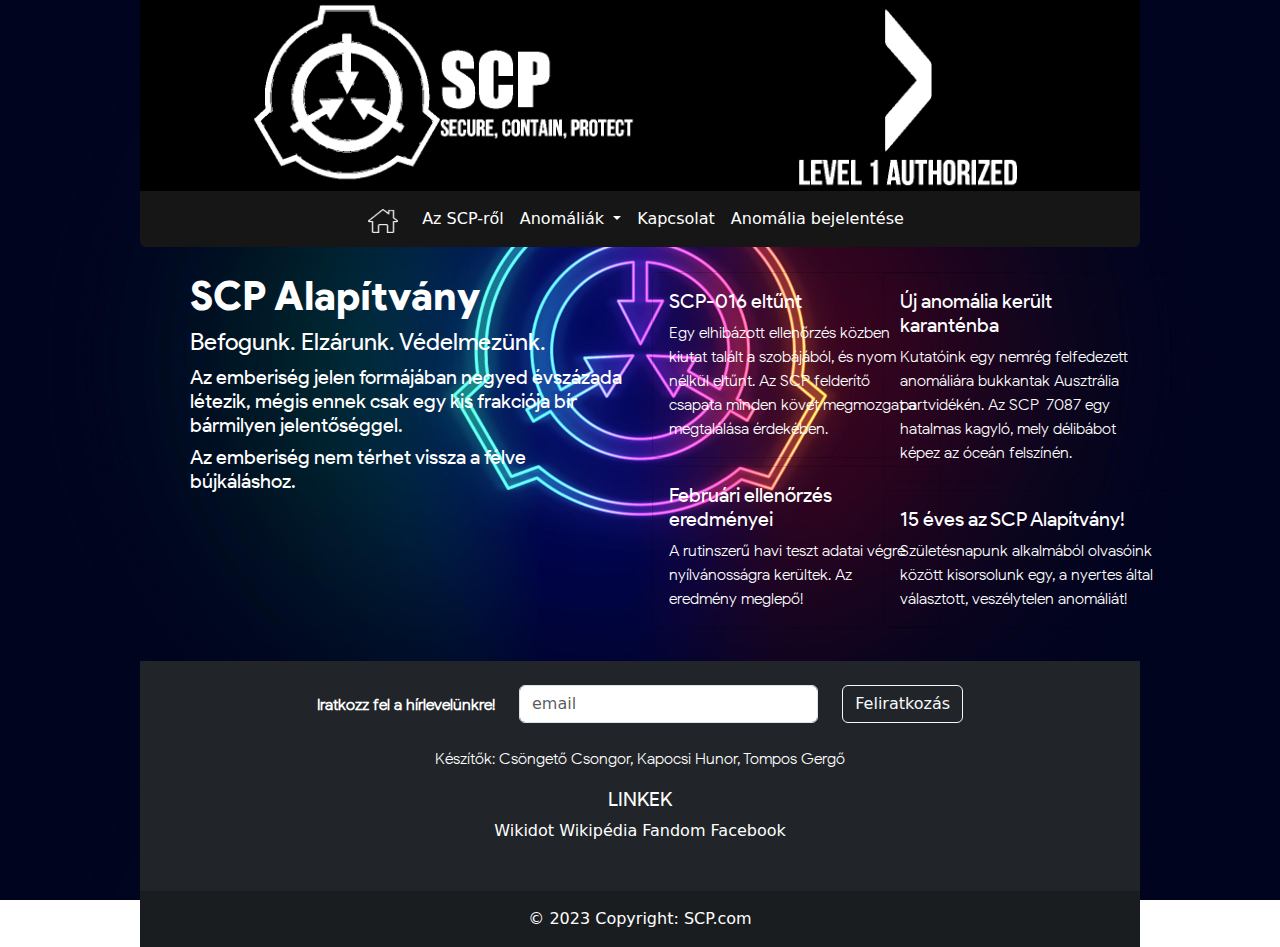
==== index.html @ 3b5b2cf4 "#4" ====
<!DOCTYPE html>
<html lang="hu">
<head>
    <meta charset="UTF-8">
    <meta http-equiv="X-UA-Compatible" content="IE=edge">
    <meta name="viewport" content="width=device-width, initial-scale=1.0">
    <link rel="stylesheet" href="/bootstrap css/bootstrap.min.css">
    <link rel="stylesheet" href="/CSS/hunor.css">
    <link rel="stylesheet" href="/CSS/csongor.css">
    <title>Kezdőlap</title>
</head>
<body>
    <div class="container">
        <img src="../images/main_header.png" alt="HEADER" class="center-image" id="main_header">
        <div class="center">
            <nav class="navbar navbar-expand-lg rounded-bottom" >
                <div class="container-fluid center">
                  <button class="navbar-toggler" type="button" data-bs-toggle="collapse" data-bs-target="#navbarSupportedContent" aria-controls="navbarSupportedContent" aria-expanded="false" aria-label="Toggle navigation">
                    <span class="navbar-toggler-icon"></span>
                  </button>
                  <div class="collapse navbar-collapse" id="navbarSupportedContent">
                    <ul class="navbar-nav me-auto mb-2 mb-lg-0">
                      <a class="navbar-brand" href="#">
                        <img src="../images/homepageicon.png" alt="Bootstrap" width="30" height="24">
                      </a>
                      <li class="nav-item">
                        <a class="nav-link" href="/pages/about_scp.html">Az SCP-ről</a>
                      </li>
                  
                      <li class="nav-item dropdown">
                        <a class="nav-link dropdown-toggle" href="#" role="button" data-bs-toggle="dropdown" aria-expanded="false">
                          Anomáliák
                        </a>
                        <ul class="dropdown-menu">
                            <li><a class="dropdown-item" href="#">Összes</a></li>
                            <li><hr class="dropdown-divider"></li>
                            <li><a class="dropdown-item" href="#">SCP-049 - Plague Doctor</a></li>
                            <li><a class="dropdown-item" href="#">SCP-002 - The "Living" Room</a></li>
                            <li><a class="dropdown-item" href="#">SCP-303 - The Doorman</a></li>
                            <li><a class="dropdown-item" href="#">SCP-173 - The Sculpture</a></li>
                            <li><a class="dropdown-item" href="#">SCP-096 - The "Shy Guy"</a></li>
                            <li><a class="dropdown-item" href="#">SCP-201 - The Empty World</a></li>
                        </ul>
                        <li class="nav-item">
                            <a class="nav-link" href="/pages/contact.html">Kapcsolat</a>
                        </li>
                        <li class="nav-item">
                            <a class="nav-link" href="/pages/report_anomaly.html">Anomália bejelentése</a>
                          </li>
                    </div>
                </div>
            </nav>
        </div>
        <div id="content" class="rounded-top rounded-bottom bg-transparent">
            <div class="row">
                <div class="col-md-6 text-white">
                    <h1>SCP Alapítvány</h1>
                    <h4>Befogunk. Elzárunk. Védelmezünk.</h4>
                    <h5>Az emberiség jelen formájában negyed évszázada létezik, mégis ennek csak egy kis frakciója bír bármilyen jelentőséggel.</h5>
                    <h5>Az emberiség nem térhet vissza a félve bújkáláshoz.</h5>
                </div>
                <div class="col-md-3">
                    <div class="card bg-transparent text-white mb-2" style="width: 18rem;">
                        <div class="card-body">
                          <h5 class="card-title">SCP-016 eltűnt</h5>
                          <p class="card-text">Egy elhibázott ellenőrzés közben kiutat talált a szobájából, és nyom nélkül eltűnt. Az SCP felderítő csapata minden követ megmozgat a megtalálása érdekében.</p>
                        </div>
                    </div>
                    <div class="card bg-transparent text-white mb-2" style="width: 18rem;">
                        <div class="card-body">
                          <h5 class="card-title">Februári ellenőrzés eredményei</h5>
                          <p class="card-text">A rutinszerű havi teszt adatai végre nyílvánosságra kerültek. Az eredmény meglepő!</p>
                        </div>
                    </div>
                </div>
                <div class="col-md-3">
                    <div class="card bg-transparent text-white mb-2" style="width: 18rem;">
                        <div class="card-body">
                            <h5 class="card-title">Új anomália került karanténba</h5>
                            <p class="card-text">Kutatóink egy nemrég felfedezett anomáliára bukkantak Ausztrália partvidékén. Az SCP-7087 egy hatalmas kagyló, mely délibábot képez az óceán felszínén.</p>
                        </div>
                    </div>
                    <div class="card bg-transparent text-white mb-2" style="width: 18rem;">
                        <div class="card-body">
                          <h5 class="card-title">15 éves az SCP Alapítvány!</h5>
                          <p class="card-text">Születésnapunk alkalmából olvasóink között kisorsolunk egy, a nyertes által választott, veszélytelen anomáliát!</p>
                        </div>
                    </div>
                </div>
        </div>
    </div>
          <!-- Footer -->
          <footer class="bg-dark text-center text-white">
            <!-- Grid container -->
            <div class="container p-4">
             
              <!-- Section: Social media -->
      
              <!-- Section: Form -->
              <section class="">
                <form action="">
                  <!--Grid row-->
                  <div class="row d-flex justify-content-center">
                    <!--Grid column-->
                    <div class="col-auto">
                      <p class="pt-2">
                        <strong>Iratkozz fel a hírlevelünkre!</strong>
                      </p>
                    </div>
                    <!--Grid column-->
      
                    <!--Grid column-->
                    <div class="col-md-5 col-12">
                      <!-- Email input -->
                      <div class="form-outline form-white mb-4">
                        <input type="email" id="form5Example21" class="form-control" placeholder="email"/>
                      </div>
                    </div>
                    <!--Grid column-->
      
                    <!--Grid column-->
                    <div class="col-auto">
                      <!-- Submit button -->
                      <button type="submit" class="btn btn-outline-light mb-4">
                        Feliratkozás
                      </button>
                    </div>
                    <!--Grid column-->
                  </div>
                  <!--Grid row-->
                </form>
              </section>
              <!-- Section: Form -->
              <!-- Section: Text -->
              <section class="mb-4">
                <p>
                  Készítők: Csöngető Csongor, Kapocsi Hunor, Tompos Gergő
                </p>
                <!--Grid row-->
                <div class="row">
                  <!--Grid column-->
                  <div class="col-lg-3 col-md-6 mb-4 mb-md-0 center">
                    <h5 class="text-uppercase">Linkek</h5>
                        <a href="https://scp-wiki.wikidot.com/" class="text-white">Wikidot</a>
                        <a href="https://en.wikipedia.org/wiki/SCP_Foundation" class="text-white">Wikipédia</a>
                        <a href="https://villains.fandom.com/wiki/SCP_Foundation" class="text-white">Fandom</a>
                        <a href="https://www.facebook.com/scpalapitvany/?locale=hu_HU" class="text-white">Facebook</a>
                  </div>
                  <!--Grid column-->
                </div>
                <!--Grid row-->
              </section>
              <!-- Section: Links -->
            </div>
            <!-- Grid container -->
            <!-- Copyright -->
            <div class="text-center p-3" style="background-color: rgba(0, 0, 0, 0.2);">
              © 2023 Copyright:
              <a class="text-white" href="#">SCP.com</a>
            </div>
            <!-- Copyright -->
          </footer>
          <!-- Footer -->
    <script src="/bootstrap js/bootstrap.min.js"></script>
</body>
</html>
---- CSS/hunor.css ----
@font-face {
    font-family: 'Product Sans Regular';
    font-style: normal;
    font-weight: normal;
    src: local('Product Sans Regular'), url('/font/ProductSans-Regular.woff') format('woff');
}
    
@font-face {
    font-family: 'Product Sans Italic';
    font-style: normal;
    font-weight: normal;
    src: local('Product Sans Italic'), url('/font/ProductSans-Italic.woff') format('woff');
}
    
@font-face {
    font-family: 'Product Sans Thin Regular';
    font-style: normal;
    font-weight: normal;
    src: local('Product Sans Thin Regular'), url('/font/ProductSans-Thin.woff') format('woff');
}
    
@font-face {
    font-family: 'Product Sans Light Regular';
    font-style: normal;
    font-weight: normal;
    src: local('Product Sans Light Regular'), url('/font/ProductSans-Light.woff') format('woff');
}
    
@font-face {
    font-family: 'Product Sans Medium Regular';
    font-style: normal;
    font-weight: normal;
    src: local('Product Sans Medium Regular'), url('/font/ProductSans-Medium.woff') format('woff');
}
    
@font-face {
    font-family: 'Product Sans Black Regular';
    font-style: normal;
    font-weight: normal;
    src: local('Product Sans Black Regular'), url('/font/ProductSans-Black.woff') format('woff');
}
    
@font-face {
    font-family: 'Product Sans Thin Italic';
    font-style: normal;
    font-weight: normal;
    src: local('Product Sans Thin Italic'), url('/font/ProductSans-ThinItalic.woff') format('woff');
}
    
@font-face {
    font-family: 'Product Sans Light Italic';
    font-style: normal;
    font-weight: normal;
    src: local('Product Sans Light Italic'), url('/font/ProductSans-LightItalic.woff') format('woff');
}
    
@font-face {
    font-family: 'Product Sans Medium Italic';
    font-style: normal;
    font-weight: normal;
    src: local('Product Sans Medium Italic'), url('/font/ProductSans-MediumItalic.woff') format('woff');
}
    
@font-face {
    font-family: 'Product Sans Bold';
    font-style: normal;
    font-weight: normal;
    src: local('Product Sans Bold'), url('/font/ProductSans-Bold.woff') format('woff');
}
    
@font-face {
    font-family: 'Product Sans Bold Italic';
    font-style: normal;
    font-weight: normal;
    src: local('Product Sans Bold Italic'), url('/font/ProductSans-BoldItalic.woff') format('woff');
}
    
@font-face {
    font-family: 'Product Sans Black Italic';
    font-style: normal;
    font-weight: normal;
    src: local('Product Sans Black Italic'), url('/font/ProductSans-BlackItalic.woff') format('woff');
}

h1{
    font-family: 'Product Sans Black Regular';
}

h2{
    font-family: 'Product Sans Medium Regular';
}

h3{
    font-family: 'Product Sans Medium Regular';
}

h4{
    font-family: 'Product Sans Regular';
}

h5{
    font-family: 'Product Sans Regular';
}

h6{
    font-family: 'Product Sans Regular';
}

p{
    font-family: 'Product Sans Light Regular';
}

body{
    background-image: url(/images/background.jpg);
    background-size: 100%;
}
---- CSS/csongor.css ----
* {
    margin: 0;
    padding: 0;
    color: white;
}

a {
    text-decoration: none;
    color:white;
}

body{
    background-image: url(../images/background.jpg);
    background-size: 100%;

    background-attachment: fixed;

}

.container {
    margin: auto;
    width: 80%;
}


.navbar {
    background-color: rgb(22, 22, 22);
}


.center {
    margin: auto;
    width: 100%;
}

.center-image {
    display: block;
    margin-left: auto;
    margin-right: auto;
    width: 100%;
}

.center-text {
    text-align: center;
}

.nav-item {
    width: max-content;
    color: white;
}

.container-fluid {
    width: max-content;
    
}

.navbar-text,
.navbar-brand,
.nav-link,
.navbar-item {
    color: white !important;
}



.navbar-toggler {
    border-color: white;
    background-color: white;
}


div#content {
    padding: 2% 5% 2% 5%;
    background-color: rgba(255, 255, 255, 0);
    margin-top: 5px;
    margin-bottom: 5px;
}

#anomaly_cont .card-text {
    color: black;
}

#anomaly_cont .card-img-top {
    /* width: fit-content; */
    height: 20rem;
}

#anomaly_cont div.card {
    height: calc(100% - 15px);
    margin-bottom: 15px;
}

.scp-anomaly-paragraph {
    background-color: rgba(61, 61, 61, 0.5);
    padding: 40px;
    width: fit-content;
}

div.scp-anomaly-paragraph p {
    text-indent: -2em;
}
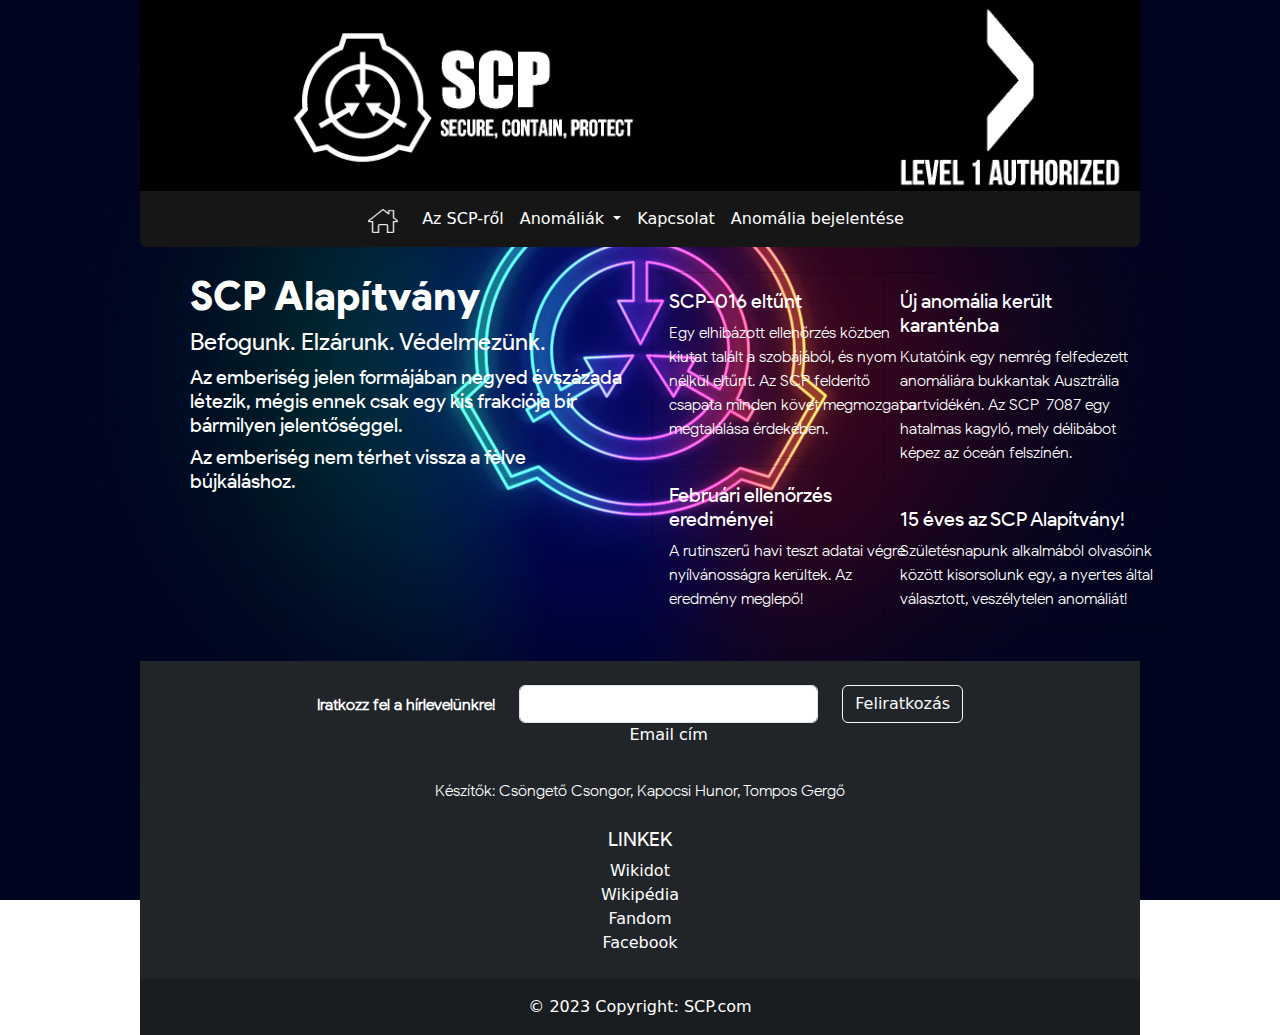
==== commit 1ceeee71: "#4 #6" ====
--- a/index.html
+++ b/index.html
@@ -90,77 +90,99 @@
         </div>
     </div>
           <!-- Footer -->
-          <footer class="bg-dark text-center text-white">
+          <footer class="bg-dark text-center text-white ">
             <!-- Grid container -->
-            <div class="container p-4">
-             
-              <!-- Section: Social media -->
-      
-              <!-- Section: Form -->
-              <section class="">
-                <form action="">
-                  <!--Grid row-->
-                  <div class="row d-flex justify-content-center">
-                    <!--Grid column-->
-                    <div class="col-auto">
-                      <p class="pt-2">
-                        <strong>Iratkozz fel a hírlevelünkre!</strong>
-                      </p>
+            <div class="container p-4 ">
+    
+                <!-- Section: Social media -->
+    
+                <!-- Section: Form -->
+                <section class=" ">
+                    <form action=" ">
+                        <!--Grid row-->
+                        <div class="row d-flex justify-content-center ">
+                            <!--Grid column-->
+                            <div class="col-auto ">
+                                <p class="pt-2 ">
+                                    <strong>Iratkozz fel a hírlevelünkre!</strong>
+                                </p>
+                            </div>
+                            <!--Grid column-->
+    
+                            <!--Grid column-->
+                            <div class="col-md-5 col-12 ">
+                                <!-- Email input -->
+                                <div class="form-outline form-white mb-4 ">
+                                    <input type="email " id="form5Example21 " class="form-control " />
+                                    <label class="form-label " for="form5Example21 ">Email cím</label>
+                                </div>
+                            </div>
+                            <!--Grid column-->
+    
+                            <!--Grid column-->
+                            <div class="col-auto ">
+                                <!-- Submit button -->
+                                <button type="submit " class="btn btn-outline-light mb-4 ">
+                      Feliratkozás
+                    </button>
+                            </div>
+                            <!--Grid column-->
+                        </div>
+                        <!--Grid row-->
+                    </form>
+                </section>
+                <!-- Section: Form -->
+    
+                <!-- Section: Text -->
+                <section class="mb-4 ">
+                    <p>
+                        Készítők: Csöngető Csongor, Kapocsi Hunor, Tompos Gergő
+                    </p>
+                </section>
+                <!-- Section: Text -->
+    
+                <!-- Section: Links -->
+                <section class=" ">
+                    <!--Grid row-->
+                    <div class="row ">
+    
+    
+                        <!--Grid column-->
+                        <div class="col-lg-3 col-md-6 mb-4 mb-md-0 center ">
+                            <h5 class="text-uppercase ">Linkek</h5>
+    
+                            <ul class="list-unstyled mb-0 ">
+                                <li>
+                                    <a href="https://scp-wiki.wikidot.com/ " class="text-white ">Wikidot</a>
+                                </li>
+                                <li>
+                                    <a href="https://en.wikipedia.org/wiki/SCP_Foundation " class="text-white ">Wikipédia</a>
+                                </li>
+                                <li>
+                                    <a href="https://villains.fandom.com/wiki/SCP_Foundation " class="text-white ">Fandom</a>
+                                </li>
+                                <li>
+                                    <a href="https://www.facebook.com/scpalapitvany/?locale=hu_HU " class="text-white ">Facebook</a>
+                                </li>
+                            </ul>
+                        </div>
+                        <!--Grid column-->
+    
+    
                     </div>
-                    <!--Grid column-->
-      
-                    <!--Grid column-->
-                    <div class="col-md-5 col-12">
-                      <!-- Email input -->
-                      <div class="form-outline form-white mb-4">
-                        <input type="email" id="form5Example21" class="form-control" placeholder="email"/>
-                      </div>
-                    </div>
-                    <!--Grid column-->
-      
-                    <!--Grid column-->
-                    <div class="col-auto">
-                      <!-- Submit button -->
-                      <button type="submit" class="btn btn-outline-light mb-4">
-                        Feliratkozás
-                      </button>
-                    </div>
-                    <!--Grid column-->
-                  </div>
-                  <!--Grid row-->
-                </form>
-              </section>
-              <!-- Section: Form -->
-              <!-- Section: Text -->
-              <section class="mb-4">
-                <p>
-                  Készítők: Csöngető Csongor, Kapocsi Hunor, Tompos Gergő
-                </p>
-                <!--Grid row-->
-                <div class="row">
-                  <!--Grid column-->
-                  <div class="col-lg-3 col-md-6 mb-4 mb-md-0 center">
-                    <h5 class="text-uppercase">Linkek</h5>
-                        <a href="https://scp-wiki.wikidot.com/" class="text-white">Wikidot</a>
-                        <a href="https://en.wikipedia.org/wiki/SCP_Foundation" class="text-white">Wikipédia</a>
-                        <a href="https://villains.fandom.com/wiki/SCP_Foundation" class="text-white">Fandom</a>
-                        <a href="https://www.facebook.com/scpalapitvany/?locale=hu_HU" class="text-white">Facebook</a>
-                  </div>
-                  <!--Grid column-->
-                </div>
-                <!--Grid row-->
-              </section>
-              <!-- Section: Links -->
+                    <!--Grid row-->
+                </section>
+                <!-- Section: Links -->
             </div>
             <!-- Grid container -->
+    
             <!-- Copyright -->
-            <div class="text-center p-3" style="background-color: rgba(0, 0, 0, 0.2);">
-              © 2023 Copyright:
-              <a class="text-white" href="#">SCP.com</a>
+            <div class="text-center p-3 " style="background-color: rgba(0, 0, 0, 0.2); ">
+                © 2023 Copyright:
+                <a class="text-white " href="# ">SCP.com</a>
             </div>
             <!-- Copyright -->
-          </footer>
-          <!-- Footer -->
+        </footer>
     <script src="/bootstrap js/bootstrap.min.js"></script>
 </body>
 </html>--- a/CSS/csongor.css
+++ b/CSS/csongor.css
@@ -99,4 +99,37 @@
 
 div.scp-anomaly-paragraph p {
     text-indent: -2em;
+}
+
+
+.scp-item, .scp-object-class {
+    margin-bottom: 20px;
+}
+
+
+
+.list-group-costum .list-group-item {
+    background-color: rgba(255, 255, 255, 0);
+    opacity: 0.8;
+    color: white;
+    border: none;
+    border-bottom: 1px solid rgba(73, 66, 66, 0.589);
+    border-left: 2px solid rgb(15, 15, 15);
+}
+
+.list-group-costum .list-group-item:last-child {
+    border-bottom: 2px solid rgb(0, 0, 0);
+}
+
+.list-group-costum .list-group-item:first-child {
+    background-color: rgba(12, 12, 12, 0.137);
+    color: white
+}
+
+#emptyworld {
+    width: auto;
+}
+
+.nav-static {
+    
 }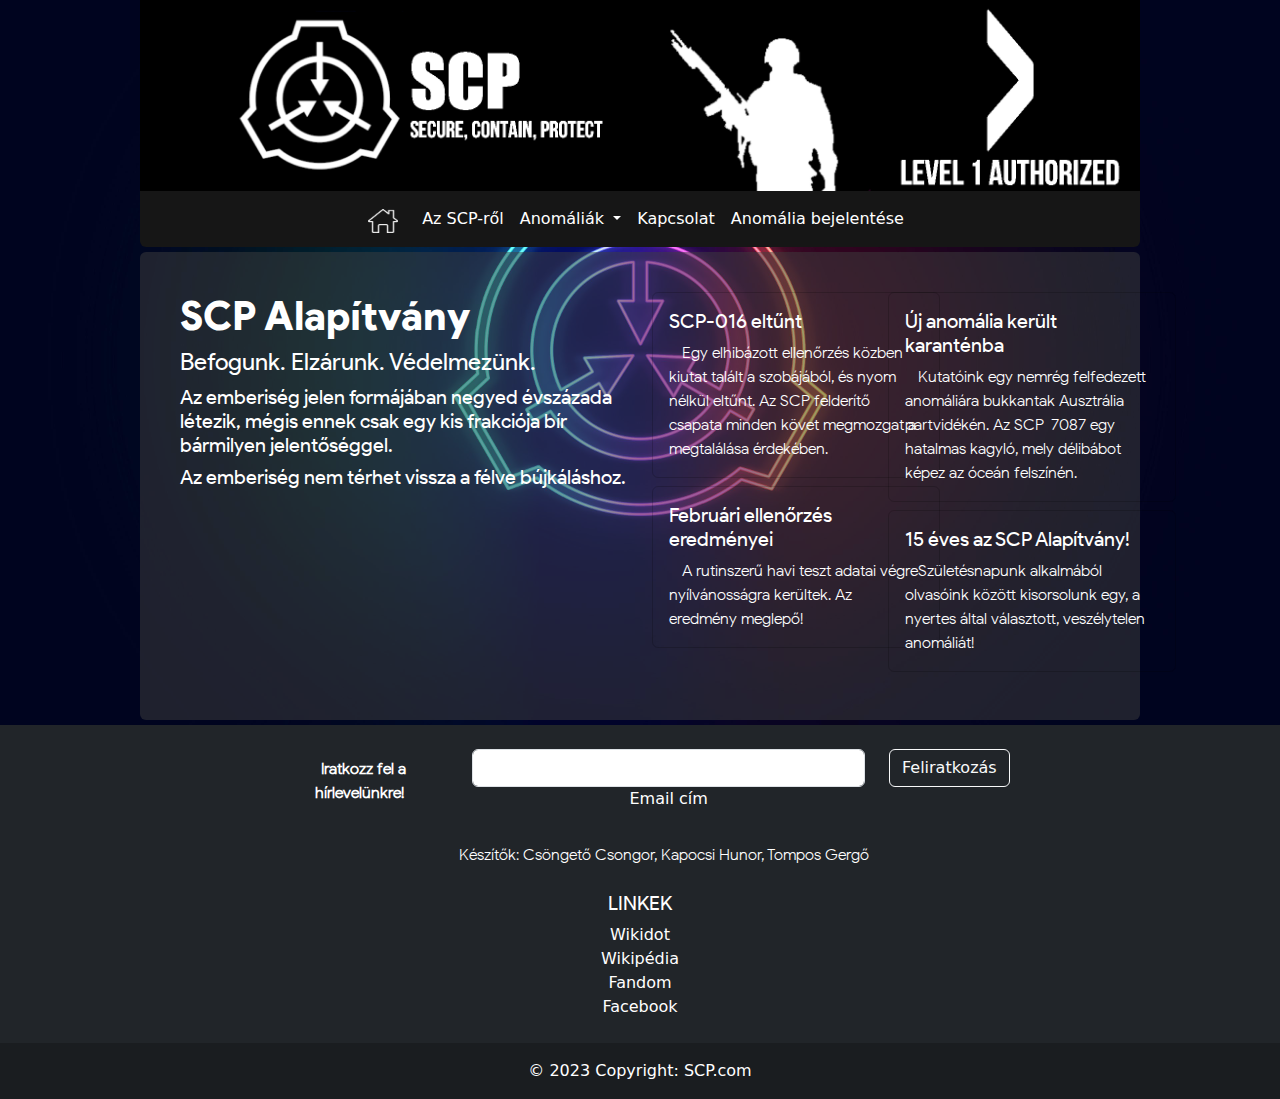
==== commit 8ad90240: "#4 #6" ====
--- a/index.html
+++ b/index.html
@@ -1,188 +1,193 @@
 <!DOCTYPE html>
 <html lang="hu">
 <head>
-    <meta charset="UTF-8">
-    <meta http-equiv="X-UA-Compatible" content="IE=edge">
-    <meta name="viewport" content="width=device-width, initial-scale=1.0">
-    <link rel="stylesheet" href="/bootstrap css/bootstrap.min.css">
-    <link rel="stylesheet" href="/CSS/hunor.css">
-    <link rel="stylesheet" href="/CSS/csongor.css">
+  <meta charset="UTF-8">
+  <meta http-equiv="X-UA-Compatible" content="IE=edge">
+  <meta name="viewport" content="width=device-width, initial-scale=1.0">
+  <link rel="stylesheet" href="../bootstrap css/bootstrap.min.css">
+  <script src="https://cdn.jsdelivr.net/npm/bootstrap@5.0.1/dist/js/bootstrap.min.js" integrity="sha384-Atwg2Pkwv9vp0ygtn1JAojH0nYbwNJLPhwyoVbhoPwBhjQPR5VtM2+xf0Uwh9KtT" crossorigin="anonymous"></script>
+  <link rel="stylesheet" href="../CSS/hunor.css">
+  <link rel="stylesheet" href="../CSS/csongor.css">
+  <link rel="stylesheet" href="../CSS/gergo.css">
     <title>Kezdőlap</title>
 </head>
 <body>
     <div class="container">
-        <img src="../images/main_header.png" alt="HEADER" class="center-image" id="main_header">
-        <div class="center">
-            <nav class="navbar navbar-expand-lg rounded-bottom" >
-                <div class="container-fluid center">
-                  <button class="navbar-toggler" type="button" data-bs-toggle="collapse" data-bs-target="#navbarSupportedContent" aria-controls="navbarSupportedContent" aria-expanded="false" aria-label="Toggle navigation">
-                    <span class="navbar-toggler-icon"></span>
-                  </button>
-                  <div class="collapse navbar-collapse" id="navbarSupportedContent">
-                    <ul class="navbar-nav me-auto mb-2 mb-lg-0">
-                      <a class="navbar-brand" href="#">
+      <img src="../images/main_header_final.png" alt="HEADER" class="center-image" id="main_header">
+    <div class="center">
+        <nav id="navbar_top" class="navbar navbar-expand-lg rounded-bottom navbar-fixed-top" >
+            <div class="container-fluid center">
+              <button class="navbar-toggler" type="button" data-bs-toggle="collapse" data-bs-target="#navbarSupportedContent" aria-controls="navbarSupportedContent" aria-expanded="false" aria-label="Toggle navigation">
+                <span class="navbar-toggler-icon"></span>
+              </button>
+              <div class="collapse navbar-collapse" id="navbarSupportedContent">
+                <ul class="navbar-nav me-auto mb-2 mb-lg-0">
+                    <a class="navbar-brand" href="../index.html">
                         <img src="../images/homepageicon.png" alt="Bootstrap" width="30" height="24">
-                      </a>
-                      <li class="nav-item">
-                        <a class="nav-link" href="/pages/about_scp.html">Az SCP-ről</a>
-                      </li>
-                  
-                      <li class="nav-item dropdown">
+                    </a>
+                    <li class="nav-item">
+                        <a class="nav-link" href="pages/about_scp.html">Az SCP-ről</a>
+                    </li>
+
+                    <li class="nav-item dropdown">
                         <a class="nav-link dropdown-toggle" href="#" role="button" data-bs-toggle="dropdown" aria-expanded="false">
-                          Anomáliák
-                        </a>
+              Anomáliák
+            </a>
                         <ul class="dropdown-menu">
-                            <li><a class="dropdown-item" href="#">Összes</a></li>
-                            <li><hr class="dropdown-divider"></li>
-                            <li><a class="dropdown-item" href="#">SCP-049 - Plague Doctor</a></li>
-                            <li><a class="dropdown-item" href="#">SCP-002 - The "Living" Room</a></li>
-                            <li><a class="dropdown-item" href="#">SCP-303 - The Doorman</a></li>
-                            <li><a class="dropdown-item" href="#">SCP-173 - The Sculpture</a></li>
-                            <li><a class="dropdown-item" href="#">SCP-096 - The "Shy Guy"</a></li>
-                            <li><a class="dropdown-item" href="#">SCP-201 - The Empty World</a></li>
+                            <li><a class="dropdown-item" href="pages/anomalies.html">Összes</a></li>
+                            <li>
+                                <hr class="dropdown-divider">
+                            </li>
+                            <li><a class="dropdown-item" href="pages/anomalies.html#plague-doctor">SCP-049 - Plague Doctor</a></li>
+                            <li><a class="dropdown-item" href="pages/anomalies.html#living-room">SCP-002 - The "Living" Room</a></li>
+                            <li><a class="dropdown-item" href="pages/anomalies.html#doorman">SCP-303 - The Doorman</a></li>
+                            <li><a class="dropdown-item" href="pages/anomalies.html#sculpture">SCP-173 - The Sculpture</a></li>
+                            <li><a class="dropdown-item" href="pages/anomalies.html#shy-guy">SCP-096 - The "Shy Guy"</a></li>
+                            <li><a class="dropdown-item" href="pages/anomalies.html#empty-world">SCP-201 - The Empty World</a></li>
                         </ul>
                         <li class="nav-item">
-                            <a class="nav-link" href="/pages/contact.html">Kapcsolat</a>
+                            <a class="nav-link" href="pages/contact.html">Kapcsolat</a>
                         </li>
                         <li class="nav-item">
-                            <a class="nav-link" href="/pages/report_anomaly.html">Anomália bejelentése</a>
-                          </li>
+                            <a class="nav-link" href="pages/report_anomaly.html">Anomália bejelentése</a>
+                        </li>
+                </div>
+            </div>
+        </nav>
+    </div>
+        <div id="content" class="rounded-top rounded-bottom">
+          <div class="row">
+            <div class="col-md-6 text-white">
+                <h1>SCP Alapítvány</h1>
+                <h4>Befogunk. Elzárunk. Védelmezünk.</h4>
+                <h5>Az emberiség jelen formájában negyed évszázada létezik, mégis ennek csak egy kis frakciója bír bármilyen jelentőséggel.</h5>
+                <h5>Az emberiség nem térhet vissza a félve bújkáláshoz.</h5>
+            </div>
+            <div class="col-md-3">
+                <div class="card bg-transparent text-white mb-2" style="width: 18rem;">
+                    <div class="card-body">
+                      <h5 class="card-title">SCP-016 eltűnt</h5>
+                      <p class="card-text">Egy elhibázott ellenőrzés közben kiutat talált a szobájából, és nyom nélkül eltűnt. Az SCP felderítő csapata minden követ megmozgat a megtalálása érdekében.</p>
                     </div>
                 </div>
-            </nav>
-        </div>
-        <div id="content" class="rounded-top rounded-bottom bg-transparent">
-            <div class="row">
-                <div class="col-md-6 text-white">
-                    <h1>SCP Alapítvány</h1>
-                    <h4>Befogunk. Elzárunk. Védelmezünk.</h4>
-                    <h5>Az emberiség jelen formájában negyed évszázada létezik, mégis ennek csak egy kis frakciója bír bármilyen jelentőséggel.</h5>
-                    <h5>Az emberiség nem térhet vissza a félve bújkáláshoz.</h5>
-                </div>
-                <div class="col-md-3">
-                    <div class="card bg-transparent text-white mb-2" style="width: 18rem;">
-                        <div class="card-body">
-                          <h5 class="card-title">SCP-016 eltűnt</h5>
-                          <p class="card-text">Egy elhibázott ellenőrzés közben kiutat talált a szobájából, és nyom nélkül eltűnt. Az SCP felderítő csapata minden követ megmozgat a megtalálása érdekében.</p>
-                        </div>
-                    </div>
-                    <div class="card bg-transparent text-white mb-2" style="width: 18rem;">
-                        <div class="card-body">
-                          <h5 class="card-title">Februári ellenőrzés eredményei</h5>
-                          <p class="card-text">A rutinszerű havi teszt adatai végre nyílvánosságra kerültek. Az eredmény meglepő!</p>
-                        </div>
+                <div class="card bg-transparent text-white mb-2" style="width: 18rem;">
+                    <div class="card-body">
+                      <h5 class="card-title">Februári ellenőrzés eredményei</h5>
+                      <p class="card-text">A rutinszerű havi teszt adatai végre nyílvánosságra kerültek. Az eredmény meglepő!</p>
                     </div>
                 </div>
-                <div class="col-md-3">
-                    <div class="card bg-transparent text-white mb-2" style="width: 18rem;">
-                        <div class="card-body">
-                            <h5 class="card-title">Új anomália került karanténba</h5>
-                            <p class="card-text">Kutatóink egy nemrég felfedezett anomáliára bukkantak Ausztrália partvidékén. Az SCP-7087 egy hatalmas kagyló, mely délibábot képez az óceán felszínén.</p>
-                        </div>
-                    </div>
-                    <div class="card bg-transparent text-white mb-2" style="width: 18rem;">
-                        <div class="card-body">
-                          <h5 class="card-title">15 éves az SCP Alapítvány!</h5>
-                          <p class="card-text">Születésnapunk alkalmából olvasóink között kisorsolunk egy, a nyertes által választott, veszélytelen anomáliát!</p>
-                        </div>
+            </div>
+            <div class="col-md-3">
+                <div class="card bg-transparent text-white mb-2" style="width: 18rem;">
+                    <div class="card-body">
+                        <h5 class="card-title">Új anomália került karanténba</h5>
+                        <p class="card-text">Kutatóink egy nemrég felfedezett anomáliára bukkantak Ausztrália partvidékén. Az SCP-7087 egy hatalmas kagyló, mely délibábot képez az óceán felszínén.</p>
                     </div>
                 </div>
+                <div class="card bg-transparent text-white mb-2" style="width: 18rem;">
+                    <div class="card-body">
+                      <h5 class="card-title">15 éves az SCP Alapítvány!</h5>
+                      <p class="card-text">Születésnapunk alkalmából olvasóink között kisorsolunk egy, a nyertes által választott, veszélytelen anomáliát!</p>
+                    </div>
+                </div>
+            </div>
+          </div>
         </div>
     </div>
-          <!-- Footer -->
-          <footer class="bg-dark text-center text-white ">
-            <!-- Grid container -->
-            <div class="container p-4 ">
-    
-                <!-- Section: Social media -->
-    
-                <!-- Section: Form -->
-                <section class=" ">
-                    <form action=" ">
-                        <!--Grid row-->
-                        <div class="row d-flex justify-content-center ">
-                            <!--Grid column-->
-                            <div class="col-auto ">
-                                <p class="pt-2 ">
-                                    <strong>Iratkozz fel a hírlevelünkre!</strong>
-                                </p>
-                            </div>
-                            <!--Grid column-->
-    
-                            <!--Grid column-->
-                            <div class="col-md-5 col-12 ">
-                                <!-- Email input -->
-                                <div class="form-outline form-white mb-4 ">
-                                    <input type="email " id="form5Example21 " class="form-control " />
-                                    <label class="form-label " for="form5Example21 ">Email cím</label>
-                                </div>
-                            </div>
-                            <!--Grid column-->
-    
-                            <!--Grid column-->
-                            <div class="col-auto ">
-                                <!-- Submit button -->
-                                <button type="submit " class="btn btn-outline-light mb-4 ">
-                      Feliratkozás
-                    </button>
-                            </div>
-                            <!--Grid column-->
-                        </div>
-                        <!--Grid row-->
-                    </form>
-                </section>
-                <!-- Section: Form -->
-    
-                <!-- Section: Text -->
-                <section class="mb-4 ">
-                    <p>
-                        Készítők: Csöngető Csongor, Kapocsi Hunor, Tompos Gergő
-                    </p>
-                </section>
-                <!-- Section: Text -->
-    
-                <!-- Section: Links -->
-                <section class=" ">
-                    <!--Grid row-->
-                    <div class="row ">
-    
-    
-                        <!--Grid column-->
-                        <div class="col-lg-3 col-md-6 mb-4 mb-md-0 center ">
-                            <h5 class="text-uppercase ">Linkek</h5>
-    
-                            <ul class="list-unstyled mb-0 ">
-                                <li>
-                                    <a href="https://scp-wiki.wikidot.com/ " class="text-white ">Wikidot</a>
-                                </li>
-                                <li>
-                                    <a href="https://en.wikipedia.org/wiki/SCP_Foundation " class="text-white ">Wikipédia</a>
-                                </li>
-                                <li>
-                                    <a href="https://villains.fandom.com/wiki/SCP_Foundation " class="text-white ">Fandom</a>
-                                </li>
-                                <li>
-                                    <a href="https://www.facebook.com/scpalapitvany/?locale=hu_HU " class="text-white ">Facebook</a>
-                                </li>
-                            </ul>
-                        </div>
-                        <!--Grid column-->
-    
-    
-                    </div>
-                    <!--Grid row-->
-                </section>
-                <!-- Section: Links -->
-            </div>
-            <!-- Grid container -->
-    
-            <!-- Copyright -->
-            <div class="text-center p-3 " style="background-color: rgba(0, 0, 0, 0.2); ">
-                © 2023 Copyright:
-                <a class="text-white " href="# ">SCP.com</a>
-            </div>
-            <!-- Copyright -->
-        </footer>
+    <!-- Footer -->
+    <footer class="bg-dark text-center text-white ">
+      <!-- Grid container -->
+      <div class="container p-4 ">
+
+          <!-- Section: Social media -->
+
+          <!-- Section: Form -->
+          <section class=" ">
+              <form action=" ">
+                  <!--Grid row-->
+                  <div class="row d-flex justify-content-center ">
+                      <!--Grid column-->
+                      <div class="col-auto ">
+                          <p class="pt-2 ">
+                              <strong>Iratkozz fel a hírlevelünkre!</strong>
+                          </p>
+                      </div>
+                      <!--Grid column-->
+
+                      <!--Grid column-->
+                      <div class="col-md-5 col-12 ">
+                          <!-- Email input -->
+                          <div class="form-outline form-white mb-4 ">
+                              <input type="email " id="form5Example21 " class="form-control " />
+                              <label class="form-label " for="form5Example21 ">Email cím</label>
+                          </div>
+                      </div>
+                      <!--Grid column-->
+
+                      <!--Grid column-->
+                      <div class="col-auto ">
+                          <!-- Submit button -->
+                          <button type="submit " class="btn btn-outline-light mb-4 ">
+                Feliratkozás
+              </button>
+                      </div>
+                      <!--Grid column-->
+                  </div>
+                  <!--Grid row-->
+              </form>
+          </section>
+          <!-- Section: Form -->
+
+          <!-- Section: Text -->
+          <section class="mb-4 ">
+              <p>
+                  Készítők: Csöngető Csongor, Kapocsi Hunor, Tompos Gergő
+              </p>
+          </section>
+          <!-- Section: Text -->
+
+          <!-- Section: Links -->
+          <section class=" ">
+              <!--Grid row-->
+              <div class="row ">
+
+
+                  <!--Grid column-->
+                  <div class="col-lg-3 col-md-6 mb-4 mb-md-0 center ">
+                      <h5 class="text-uppercase ">Linkek</h5>
+
+                      <ul class="list-unstyled mb-0 ">
+                          <li>
+                              <a href="https://scp-wiki.wikidot.com/ " class="text-white ">Wikidot</a>
+                          </li>
+                          <li>
+                              <a href="https://en.wikipedia.org/wiki/SCP_Foundation " class="text-white ">Wikipédia</a>
+                          </li>
+                          <li>
+                              <a href="https://villains.fandom.com/wiki/SCP_Foundation " class="text-white ">Fandom</a>
+                          </li>
+                          <li>
+                              <a href="https://www.facebook.com/scpalapitvany/?locale=hu_HU " class="text-white ">Facebook</a>
+                          </li>
+                      </ul>
+                  </div>
+                  <!--Grid column-->
+
+
+              </div>
+              <!--Grid row-->
+          </section>
+          <!-- Section: Links -->
+      </div>
+      <!-- Grid container -->
+
+      <!-- Copyright -->
+      <div class="text-center p-3 " style="background-color: rgba(0, 0, 0, 0.2); ">
+          © 2023 Copyright:
+          <a class="text-white " href="# ">SCP.com</a>
+      </div>
+      <!-- Copyright -->
+  </footer>
     <script src="/bootstrap js/bootstrap.min.js"></script>
 </body>
 </html>--- a/CSS/csongor.css
+++ b/CSS/csongor.css
@@ -65,8 +65,14 @@
 
 
 .navbar-toggler {
-    border-color: white;
-    background-color: white;
+    border-color: rgb(0, 0, 0);
+    border-width: 1px;
+    background-color: rgb(255, 255, 255);
+    margin: auto;
+}
+
+.dropdown-item {
+    
 }
 
 
--- a/CSS/gergo.css
+++ b/CSS/gergo.css
@@ -0,0 +1,76 @@
+p:first-letter {
+    margin-left: 5%;
+}
+
+* {
+    margin: 0;
+    padding: 0;
+}
+
+body {
+    background-image: url(../images/background.jpg);
+    background-size: 100%;
+}
+
+#container {
+    margin: auto;
+    width: 80%;
+}
+
+.navbar {
+    background-color: rgb(22, 22, 22);
+}
+
+.center {
+    margin: auto;
+    width: 100%;
+}
+
+.center-image {
+    display: block;
+    margin-left: auto;
+    margin-right: auto;
+    width: 100%;
+}
+
+.center-text {
+    text-align: center;
+}
+
+.nav-item {
+    width: max-content;
+    color: white;
+}
+
+.container-fluid {
+    width: max-content;
+}
+
+.navbar-text,
+.navbar-brand,
+.nav-link,
+.navbar-item {
+    color: white !important;
+}
+
+.navbar-toggler {
+    border-color: white;
+    background-color: white;
+}
+
+div#content {
+    padding: 2% 5% 2% 5%;
+    color: white;
+    margin-top: 5px;
+    margin-bottom: 5px;
+    background-color: rgba(255, 255, 255, 0);
+    background-color: rgba(61, 61, 61, 0.5);
+    padding: 40px;
+    width: fit-content;
+}
+
+.card-bg {
+    background-color: rgba(255, 255, 255, 0);
+    background-color: rgba(61, 61, 61, 0.5);
+    color: white;
+}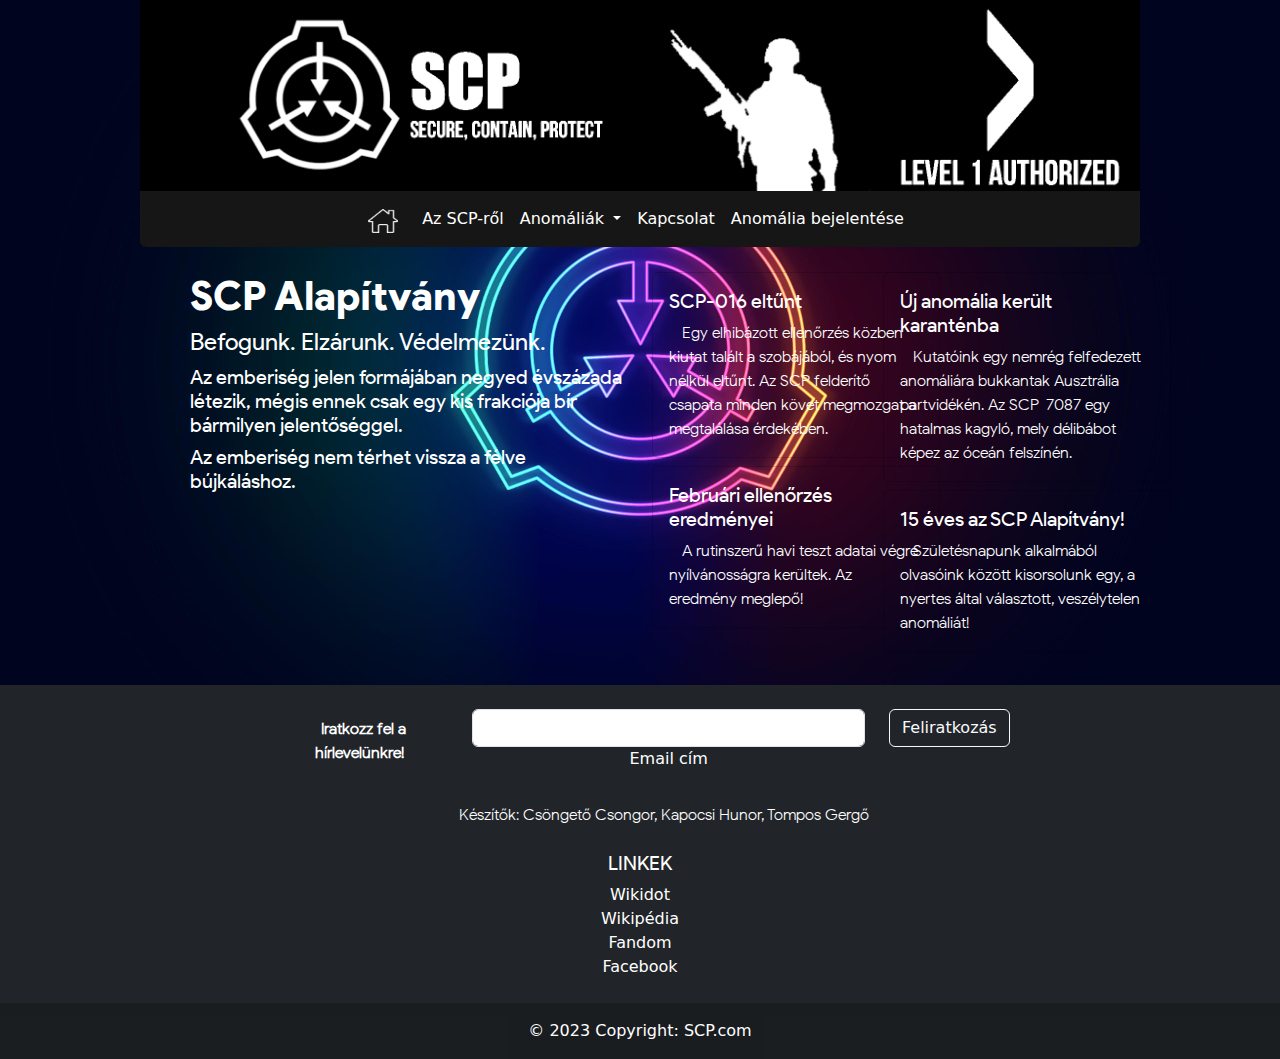
==== commit 2000eaee: "bugfix #7 #4" ====
--- a/index.html
+++ b/index.html
@@ -4,40 +4,36 @@
   <meta charset="UTF-8">
   <meta http-equiv="X-UA-Compatible" content="IE=edge">
   <meta name="viewport" content="width=device-width, initial-scale=1.0">
-  <link rel="stylesheet" href="../bootstrap css/bootstrap.min.css">
+  <link rel="stylesheet" href="bootstrap css/bootstrap.min.css">
   <script src="https://cdn.jsdelivr.net/npm/bootstrap@5.0.1/dist/js/bootstrap.min.js" integrity="sha384-Atwg2Pkwv9vp0ygtn1JAojH0nYbwNJLPhwyoVbhoPwBhjQPR5VtM2+xf0Uwh9KtT" crossorigin="anonymous"></script>
-  <link rel="stylesheet" href="../CSS/hunor.css">
-  <link rel="stylesheet" href="../CSS/csongor.css">
-  <link rel="stylesheet" href="../CSS/gergo.css">
-    <title>Kezdőlap</title>
+  <link rel="stylesheet" href="CSS/style.css">
+  <title>Kezdőlap</title>
 </head>
 <body>
     <div class="container">
-      <img src="../images/main_header_final.png" alt="HEADER" class="center-image" id="main_header">
-    <div class="center">
-        <nav id="navbar_top" class="navbar navbar-expand-lg rounded-bottom navbar-fixed-top" >
-            <div class="container-fluid center">
-              <button class="navbar-toggler" type="button" data-bs-toggle="collapse" data-bs-target="#navbarSupportedContent" aria-controls="navbarSupportedContent" aria-expanded="false" aria-label="Toggle navigation">
-                <span class="navbar-toggler-icon"></span>
-              </button>
-              <div class="collapse navbar-collapse" id="navbarSupportedContent">
-                <ul class="navbar-nav me-auto mb-2 mb-lg-0">
-                    <a class="navbar-brand" href="../index.html">
-                        <img src="../images/homepageicon.png" alt="Bootstrap" width="30" height="24">
-                    </a>
-                    <li class="nav-item">
+        <img src="images/main_header_final.png" alt="HEADER" class="center-image" id="main_header">
+        <div class="center">
+            <nav id="navbar_top" class="navbar navbar-expand-lg rounded-bottom navbar-fixed-top" >
+                <div class="container-fluid center">
+                  <button class="navbar-toggler" type="button" data-bs-toggle="collapse" data-bs-target="#navbarSupportedContent" aria-controls="navbarSupportedContent" aria-expanded="false" aria-label="Toggle navigation">
+                    <span class="navbar-toggler-icon"></span>
+                  </button>
+                  <div class="collapse navbar-collapse" id="navbarSupportedContent">
+                    <ul class="navbar-nav me-auto mb-2 mb-lg-0">
+                      <a class="navbar-brand" href="#">
+                        <img src="images/homepageicon.png" alt="Bootstrap" width="30" height="24">
+                      </a>
+                      <li class="nav-item">
                         <a class="nav-link" href="pages/about_scp.html">Az SCP-ről</a>
-                    </li>
-
-                    <li class="nav-item dropdown">
+                      </li>
+            
+                      <li class="nav-item dropdown">
                         <a class="nav-link dropdown-toggle" href="#" role="button" data-bs-toggle="dropdown" aria-expanded="false">
-              Anomáliák
-            </a>
+                          Anomáliák
+                        </a>
                         <ul class="dropdown-menu">
                             <li><a class="dropdown-item" href="pages/anomalies.html">Összes</a></li>
-                            <li>
-                                <hr class="dropdown-divider">
-                            </li>
+                            <li><hr class="dropdown-divider"></li>
                             <li><a class="dropdown-item" href="pages/anomalies.html#plague-doctor">SCP-049 - Plague Doctor</a></li>
                             <li><a class="dropdown-item" href="pages/anomalies.html#living-room">SCP-002 - The "Living" Room</a></li>
                             <li><a class="dropdown-item" href="pages/anomalies.html#doorman">SCP-303 - The Doorman</a></li>
@@ -50,11 +46,11 @@
                         </li>
                         <li class="nav-item">
                             <a class="nav-link" href="pages/report_anomaly.html">Anomália bejelentése</a>
-                        </li>
+                          </li>
+                    </div>
                 </div>
-            </div>
-        </nav>
-    </div>
+            </nav>
+        </div>
         <div id="content" class="rounded-top rounded-bottom">
           <div class="row">
             <div class="col-md-6 text-white">
--- a/CSS/style.css
+++ b/CSS/style.css
@@ -0,0 +1,326 @@
+
+
+/* Hunor */
+
+@font-face {
+    font-family: 'Product Sans Regular';
+    font-style: normal;
+    font-weight: normal;
+    src: local('Product Sans Regular'), url('/font/ProductSans-Regular.woff') format('woff');
+}
+    
+@font-face {
+    font-family: 'Product Sans Italic';
+    font-style: normal;
+    font-weight: normal;
+    src: local('Product Sans Italic'), url('/font/ProductSans-Italic.woff') format('woff');
+}
+    
+@font-face {
+    font-family: 'Product Sans Thin Regular';
+    font-style: normal;
+    font-weight: normal;
+    src: local('Product Sans Thin Regular'), url('/font/ProductSans-Thin.woff') format('woff');
+}
+    
+@font-face {
+    font-family: 'Product Sans Light Regular';
+    font-style: normal;
+    font-weight: normal;
+    src: local('Product Sans Light Regular'), url('/font/ProductSans-Light.woff') format('woff');
+}
+    
+@font-face {
+    font-family: 'Product Sans Medium Regular';
+    font-style: normal;
+    font-weight: normal;
+    src: local('Product Sans Medium Regular'), url('/font/ProductSans-Medium.woff') format('woff');
+}
+    
+@font-face {
+    font-family: 'Product Sans Black Regular';
+    font-style: normal;
+    font-weight: normal;
+    src: local('Product Sans Black Regular'), url('/font/ProductSans-Black.woff') format('woff');
+}
+    
+@font-face {
+    font-family: 'Product Sans Thin Italic';
+    font-style: normal;
+    font-weight: normal;
+    src: local('Product Sans Thin Italic'), url('/font/ProductSans-ThinItalic.woff') format('woff');
+}
+    
+@font-face {
+    font-family: 'Product Sans Light Italic';
+    font-style: normal;
+    font-weight: normal;
+    src: local('Product Sans Light Italic'), url('/font/ProductSans-LightItalic.woff') format('woff');
+}
+    
+@font-face {
+    font-family: 'Product Sans Medium Italic';
+    font-style: normal;
+    font-weight: normal;
+    src: local('Product Sans Medium Italic'), url('/font/ProductSans-MediumItalic.woff') format('woff');
+}
+    
+@font-face {
+    font-family: 'Product Sans Bold';
+    font-style: normal;
+    font-weight: normal;
+    src: local('Product Sans Bold'), url('/font/ProductSans-Bold.woff') format('woff');
+}
+    
+@font-face {
+    font-family: 'Product Sans Bold Italic';
+    font-style: normal;
+    font-weight: normal;
+    src: local('Product Sans Bold Italic'), url('/font/ProductSans-BoldItalic.woff') format('woff');
+}
+    
+@font-face {
+    font-family: 'Product Sans Black Italic';
+    font-style: normal;
+    font-weight: normal;
+    src: local('Product Sans Black Italic'), url('/font/ProductSans-BlackItalic.woff') format('woff');
+}
+
+h1{
+    font-family: 'Product Sans Black Regular';
+}
+
+h2{
+    font-family: 'Product Sans Medium Regular';
+}
+
+h3{
+    font-family: 'Product Sans Medium Regular';
+}
+
+h4{
+    font-family: 'Product Sans Regular';
+}
+
+h5{
+    font-family: 'Product Sans Regular';
+}
+
+h6{
+    font-family: 'Product Sans Regular';
+}
+
+p{
+    font-family: 'Product Sans Light Regular';
+}
+
+body{
+    background-image: url(/images/background.jpg);
+    background-size: 100%;
+}
+
+/* Gergő */
+
+p:first-letter {
+    margin-left: 5%;
+}
+
+* {
+    margin: 0;
+    padding: 0;
+}
+
+
+#container {
+    margin: auto;
+    width: 80%;
+}
+
+.navbar {
+    background-color: rgb(22, 22, 22);
+}
+
+.center {
+    margin: auto;
+    width: 100%;
+}
+
+.center-image {
+    display: block;
+    margin-left: auto;
+    margin-right: auto;
+    width: 100%;
+}
+
+.center-text {
+    text-align: center;
+}
+
+.nav-item {
+    width: max-content;
+    color: white;
+}
+
+.container-fluid {
+    width: max-content;
+}
+
+.navbar-text,
+.navbar-brand,
+.nav-link,
+.navbar-item {
+    color: white !important;
+}
+
+.navbar-toggler {
+    border-color: white;
+    background-color: white;
+}
+
+div#content {
+    padding: 2% 5% 2% 5%;
+    color: white;
+    margin-top: 5px;
+    margin-bottom: 5px;
+    background-color: rgba(255, 255, 255, 0);
+    background-color: rgba(61, 61, 61, 0.5);
+    padding: 40px;
+    width: fit-content;
+}
+
+.card-bg {
+    background-color: rgba(255, 255, 255, 0);
+    background-color: rgba(61, 61, 61, 0.5);
+    color: white;
+}
+
+body {
+    background-image: url(../images/background.jpg);
+    background-size: 100%;
+}
+
+
+/* Csongor */
+
+* {
+    margin: 0;
+    padding: 0;
+    color: white;
+}
+
+a {
+    text-decoration: none;
+    color:white;
+}
+
+body{
+    background-image: url(../images/background.jpg);
+    background-size: 100%;
+    background-attachment: fixed;
+}
+
+.container {
+    margin: auto;
+    width: 80%;
+}
+
+.navbar {
+    background-color: rgb(22, 22, 22);
+}
+
+.center {
+    margin: auto;
+    width: 100%;
+}
+
+.center-image {
+    display: block;
+    margin-left: auto;
+    margin-right: auto;
+    width: 100%;
+}
+
+.center-text {
+    text-align: center;
+}
+
+.nav-item {
+    width: max-content;
+    color: white;
+}
+
+.container-fluid {
+    width: max-content;
+    
+}
+
+.navbar-text,
+.navbar-brand,
+.nav-link,
+.navbar-item {
+    color: white !important;
+}
+
+.navbar-toggler {
+    border-color: rgb(0, 0, 0);
+    border-width: 1px;
+    background-color: rgb(255, 255, 255);
+    margin: auto;
+}
+
+div#content {
+    padding: 2% 5% 2% 5%;
+    background-color: rgba(255, 255, 255, 0);
+    margin-top: 5px;
+    margin-bottom: 5px;
+}
+
+#anomaly_cont .card-text {
+    color: black;
+}
+
+#anomaly_cont .card-img-top {
+    /* width: fit-content; */
+    height: 20rem;
+}
+
+#anomaly_cont div.card {
+    height: calc(100% - 15px);
+    margin-bottom: 15px;
+}
+
+.scp-anomaly-paragraph {
+    background-color: rgba(61, 61, 61, 0.5);
+    padding: 40px;
+    width: fit-content;
+}
+
+div.scp-anomaly-paragraph p {
+    text-indent: -2em;
+}
+
+.scp-item, .scp-object-class {
+    margin-bottom: 20px;
+}
+
+.list-group-costum .list-group-item {
+    background-color: rgba(255, 255, 255, 0);
+    opacity: 0.8;
+    color: white;
+    border: none;
+    border-bottom: 1px solid rgba(73, 66, 66, 0.589);
+    border-left: 2px solid rgb(15, 15, 15);
+}
+
+.list-group-costum .list-group-item:last-child {
+    border-bottom: 2px solid rgb(0, 0, 0);
+}
+
+.list-group-costum .list-group-item:first-child {
+    background-color: rgba(12, 12, 12, 0.137);
+    color: white
+}
+
+#emptyworld {
+    width: auto;
+}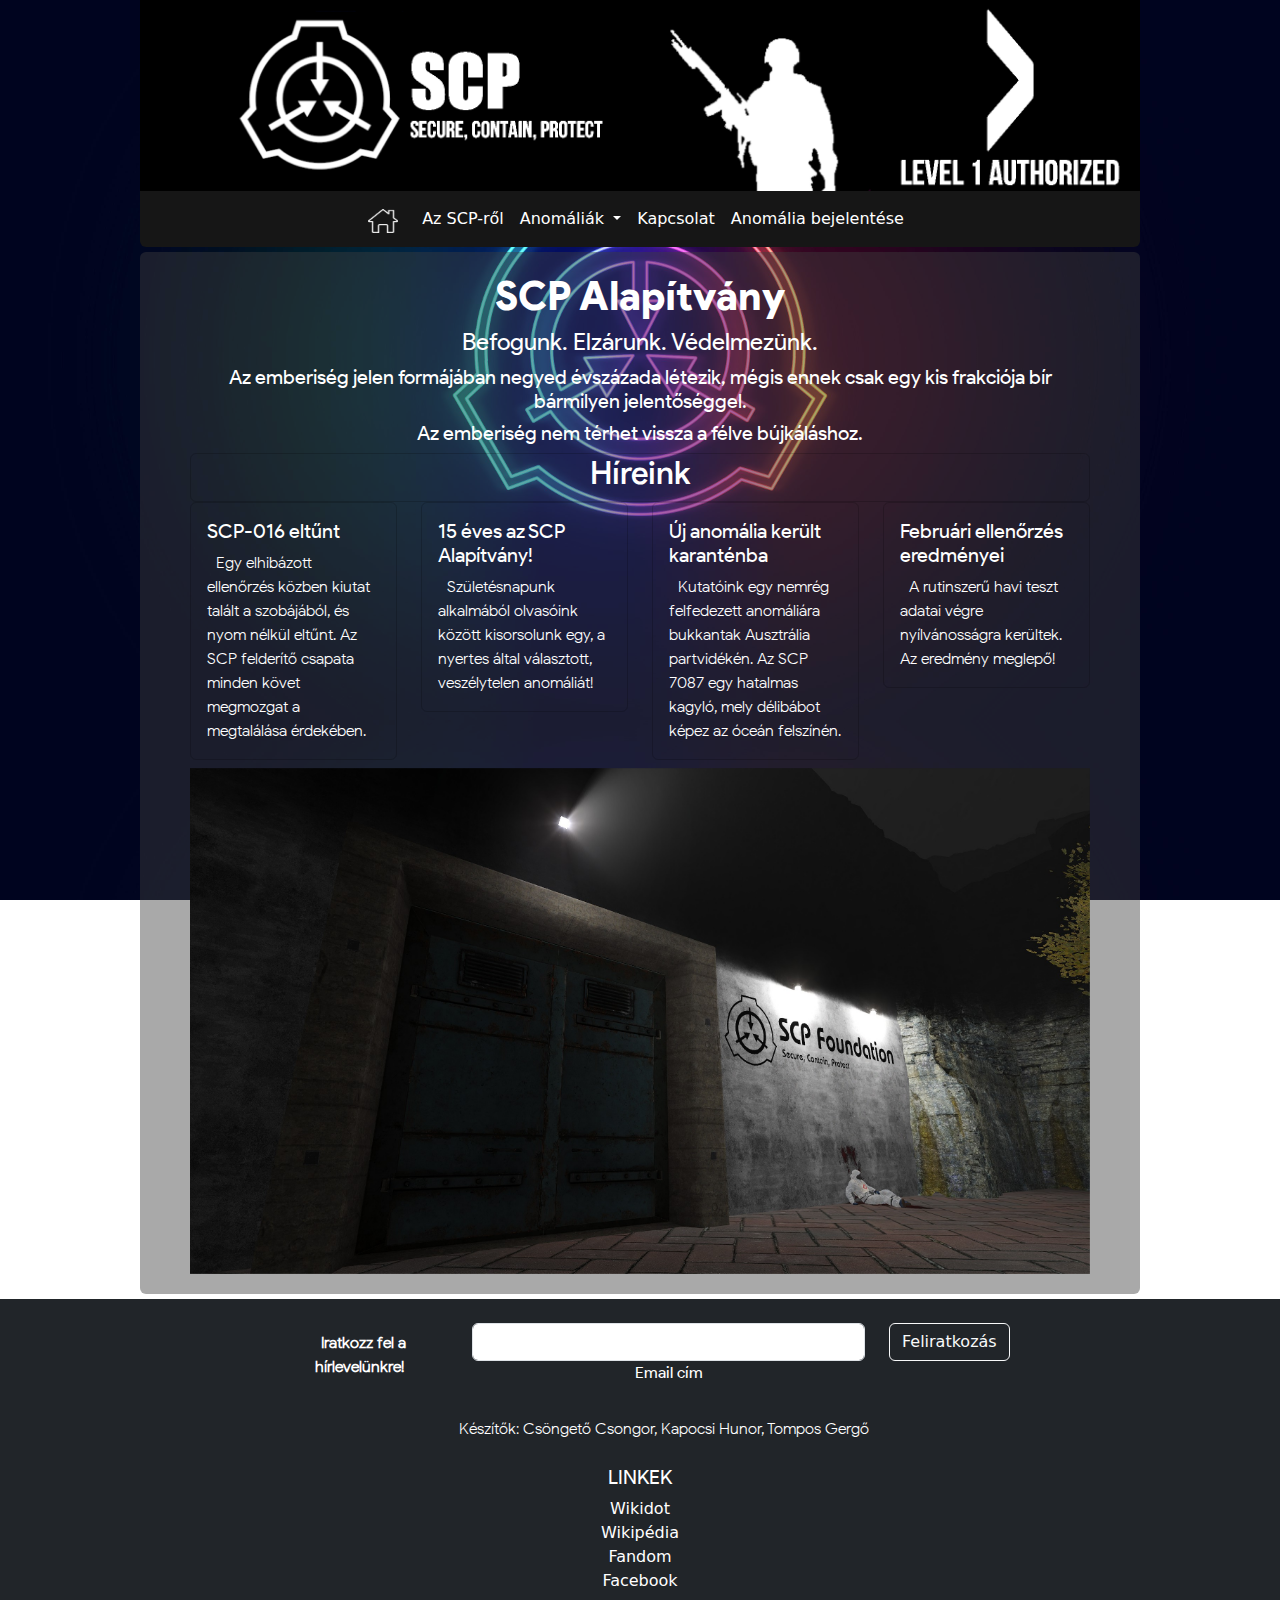
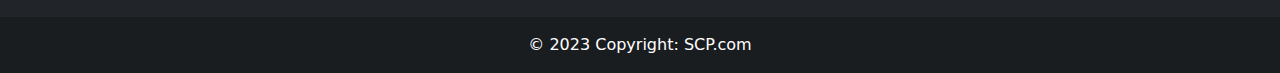
==== commit b3b9d38b: "#3 #4 #6 #11" ====
--- a/index.html
+++ b/index.html
@@ -52,41 +52,68 @@
             </nav>
         </div>
         <div id="content" class="rounded-top rounded-bottom">
-          <div class="row">
-            <div class="col-md-6 text-white">
-                <h1>SCP Alapítvány</h1>
-                <h4>Befogunk. Elzárunk. Védelmezünk.</h4>
-                <h5>Az emberiség jelen formájában negyed évszázada létezik, mégis ennek csak egy kis frakciója bír bármilyen jelentőséggel.</h5>
-                <h5>Az emberiség nem térhet vissza a félve bújkáláshoz.</h5>
+            <div class="row">
+                <div class="col-md-12 text-white text-center">
+                    <h1>SCP Alapítvány</h1>
+                    <h4>Befogunk. Elzárunk. Védelmezünk.</h4>
+                    <h5>Az emberiség jelen formájában negyed évszázada létezik, mégis ennek csak egy kis frakciója bír bármilyen jelentőséggel.</h5>
+                    <h5>Az emberiség nem térhet vissza a félve bújkáláshoz.</h5>
+                </div>
             </div>
-            <div class="col-md-3">
-                <div class="card bg-transparent text-white mb-2" style="width: 18rem;">
-                    <div class="card-body">
-                      <h5 class="card-title">SCP-016 eltűnt</h5>
-                      <p class="card-text">Egy elhibázott ellenőrzés közben kiutat talált a szobájából, és nyom nélkül eltűnt. Az SCP felderítő csapata minden követ megmozgat a megtalálása érdekében.</p>
-                    </div>
-                </div>
-                <div class="card bg-transparent text-white mb-2" style="width: 18rem;">
-                    <div class="card-body">
-                      <h5 class="card-title">Februári ellenőrzés eredményei</h5>
-                      <p class="card-text">A rutinszerű havi teszt adatai végre nyílvánosságra kerültek. Az eredmény meglepő!</p>
+            <div class="row">
+                <div class="col-md-12 text-center">
+                    <div class="card bg-transparent text-white">
+                        <h2>Híreink</h2>
                     </div>
                 </div>
             </div>
-            <div class="col-md-3">
-                <div class="card bg-transparent text-white mb-2" style="width: 18rem;">
-                    <div class="card-body">
-                        <h5 class="card-title">Új anomália került karanténba</h5>
-                        <p class="card-text">Kutatóink egy nemrég felfedezett anomáliára bukkantak Ausztrália partvidékén. Az SCP-7087 egy hatalmas kagyló, mely délibábot képez az óceán felszínén.</p>
-                    </div>
-                </div>
-                <div class="card bg-transparent text-white mb-2" style="width: 18rem;">
-                    <div class="card-body">
-                      <h5 class="card-title">15 éves az SCP Alapítvány!</h5>
-                      <p class="card-text">Születésnapunk alkalmából olvasóink között kisorsolunk egy, a nyertes által választott, veszélytelen anomáliát!</p>
+            <div class="row">
+                <div class="col-md-3">
+                    <div class="card bg-transparent text-white mb-2">
+                        <div class="card-body">
+                        <h5 class="card-title">SCP-016 eltűnt</h5>
+                        <p class="card-text">Egy elhibázott ellenőrzés közben kiutat talált a szobájából, és nyom nélkül eltűnt. Az SCP felderítő csapata minden követ megmozgat a megtalálása érdekében.</p>
+                        </div>
+                    </div>
+                </div>
+                <div class="col-md-3">
+                    <div class="card bg-transparent text-white mb-2">
+                        <div class="card-body">
+                        <h5 class="card-title">15 éves az SCP Alapítvány!</h5>
+                        <p class="card-text">Születésnapunk alkalmából olvasóink között kisorsolunk egy, a nyertes által választott, veszélytelen anomáliát!</p>
+                        </div>
+                    </div>
+                </div>
+                <div class="col-md-3">
+                    <div class="card bg-transparent text-white mb-2">
+                        <div class="card-body">
+                            <h5 class="card-title">Új anomália került karanténba</h5>
+                            <p class="card-text">Kutatóink egy nemrég felfedezett anomáliára bukkantak Ausztrália partvidékén. Az SCP-7087 egy hatalmas kagyló, mely délibábot képez az óceán felszínén.</p>
+                        </div>
+                    </div>
+                </div>
+                <div class="col-md-3">
+                    <div class="card bg-transparent text-white mb-2">
+                        <div class="card-body">
+                        <h5 class="card-title">Februári ellenőrzés eredményei</h5>
+                        <p class="card-text">A rutinszerű havi teszt adatai végre nyílvánosságra kerültek. Az eredmény meglepő!</p>
+                        </div>
                     </div>
                 </div>
             </div>
+            <div id="carouselExampleSlidesOnly" class="carousel slide" data-bs-ride="carousel">
+                <div class="carousel-inner">
+                  <div class="carousel-item active">
+                    <img class="d-block w-100" src="images/scpfacility1.jpg" alt="First slide">
+                  </div>
+                  <div class="carousel-item">
+                    <img class="d-block w-100" src="images/scpfacility2.jpg" alt="Second slide">
+                  </div>
+                  <div class="carousel-item">
+                    <img class="d-block w-100" src="images/scpfacility3.jpg" alt="Third slide">
+                  </div>
+                </div>
+              </div>
           </div>
         </div>
     </div>
--- a/CSS/style.css
+++ b/CSS/style.css
@@ -112,6 +112,14 @@
 
 p{
     font-family: 'Product Sans Light Regular';
+}
+
+label{
+    font-family: 'Product Sans Regular';
+}
+
+input {
+    font-family: 'Product Sans Regular';
 }
 
 body{
@@ -222,6 +230,7 @@
 .container {
     margin: auto;
     width: 80%;
+    
 }
 
 .navbar {
@@ -270,7 +279,7 @@
 
 div#content {
     padding: 2% 5% 2% 5%;
-    background-color: rgba(255, 255, 255, 0);
+    background-color: rgba(61, 60, 60, 0.445);
     margin-top: 5px;
     margin-bottom: 5px;
 }
@@ -323,4 +332,19 @@
 
 #emptyworld {
     width: auto;
+}
+
+#about_cont #danger-class .card-text{
+    color: black;
+}
+
+.google-map {
+
+    margin-top: 2%;
+}
+
+.google-map-text {
+
+    margin-top: 2%;
+
 }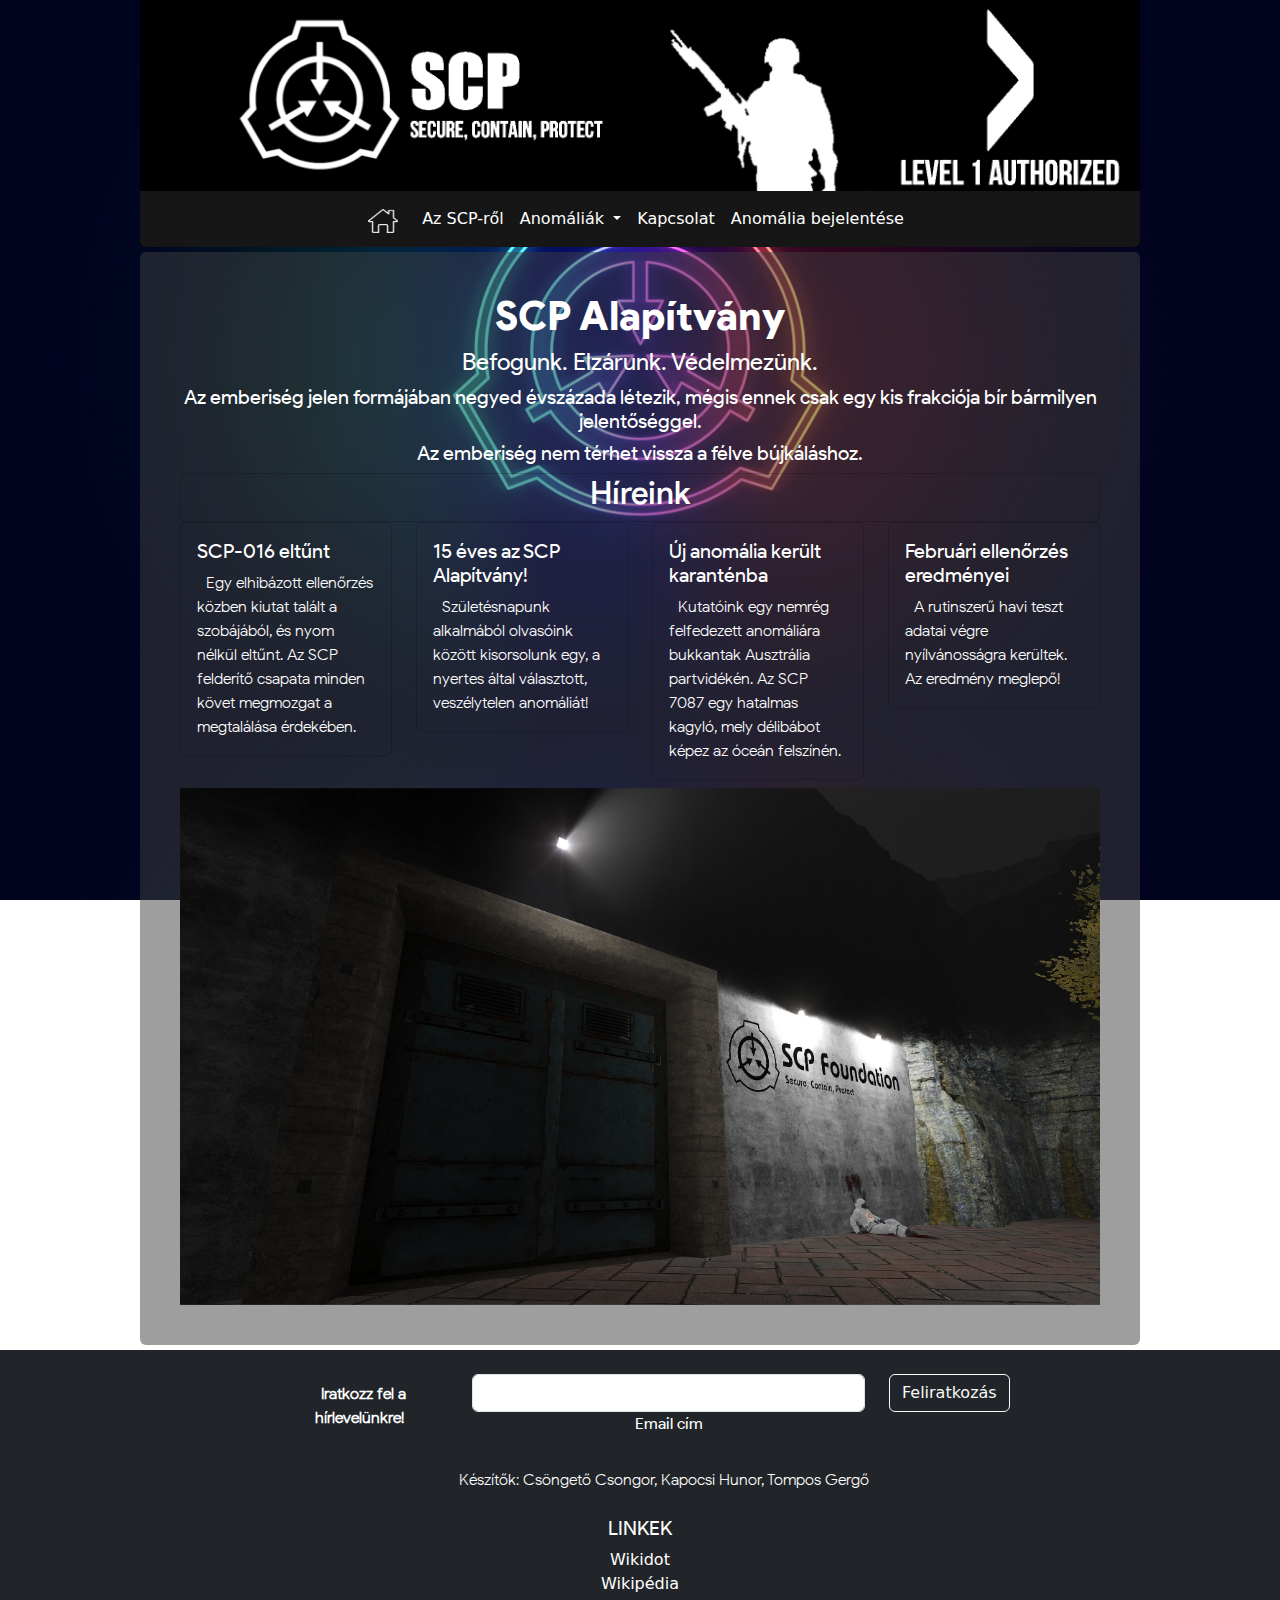
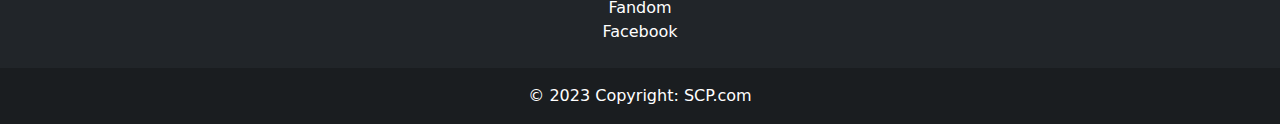
==== commit 58de3ec3: "bugfix" ====
--- a/index.html
+++ b/index.html
@@ -212,5 +212,22 @@
       <!-- Copyright -->
   </footer>
     <script src="/bootstrap js/bootstrap.min.js"></script>
+    <script>
+        document.addEventListener("DOMContentLoaded", function(){
+          window.addEventListener('scroll', function() {
+              if (window.scrollY > 200) {
+                document.getElementById('navbar_top').classList.add('fixed-top');
+                document.getElementById('navbar_top').classList.add('fixed-top');
+                // add padding top to show content behind navbar
+                navbar_height = document.querySelector('.navbar').offsetHeight;
+                document.body.style.paddingTop = navbar_height + 'px';
+              } else {
+                document.getElementById('navbar_top').classList.remove('fixed-top');
+                  // remove padding top from body
+                document.body.style.paddingTop = '0';
+              } 
+    });
+    }); 
+    </script>
 </body>
 </html>--- a/CSS/style.css
+++ b/CSS/style.css
@@ -193,7 +193,8 @@
     background-color: rgba(255, 255, 255, 0);
     background-color: rgba(61, 61, 61, 0.5);
     padding: 40px;
-    width: fit-content;
+    /* width: fit-content; */
+    width: 100%;
 }
 
 .card-bg {
@@ -277,12 +278,12 @@
     margin: auto;
 }
 
-div#content {
+/* div#content {
     padding: 2% 5% 2% 5%;
     background-color: rgba(61, 60, 60, 0.445);
     margin-top: 5px;
     margin-bottom: 5px;
-}
+} */
 
 #anomaly_cont .card-text {
     color: black;
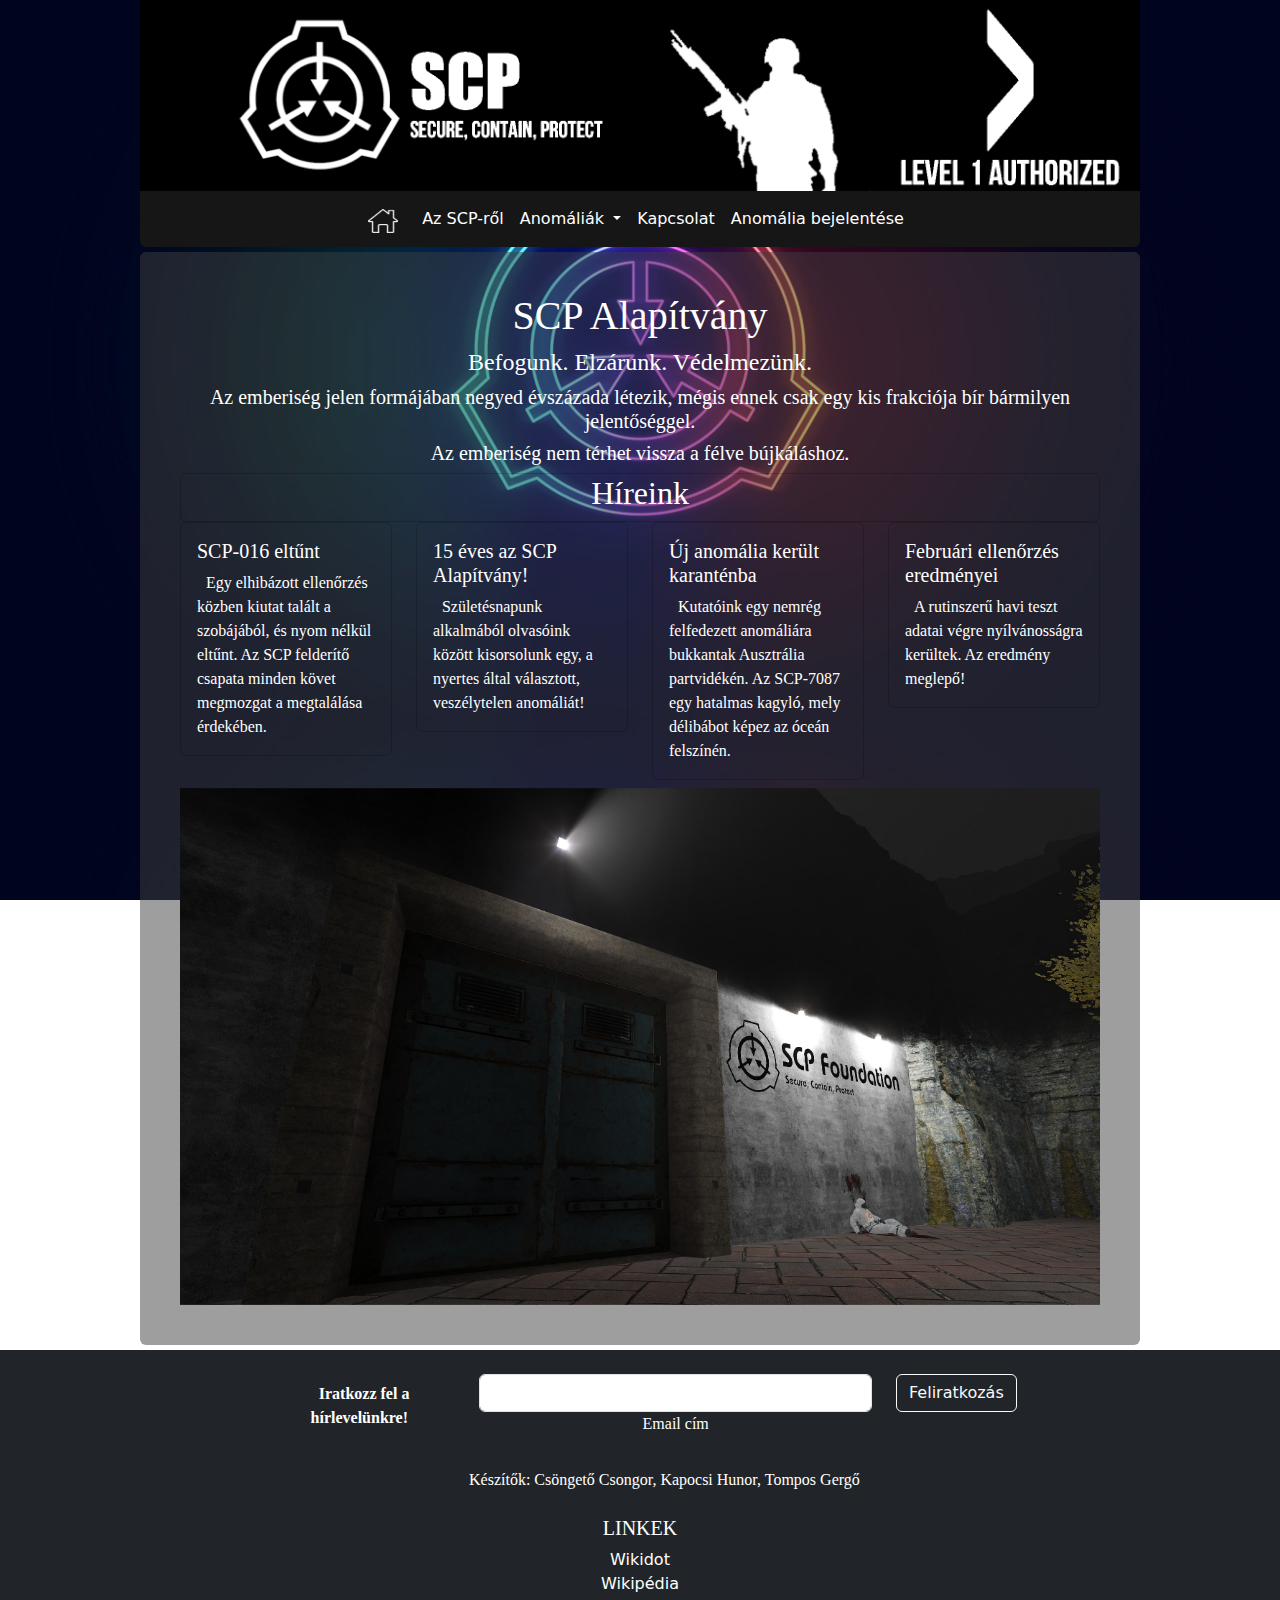
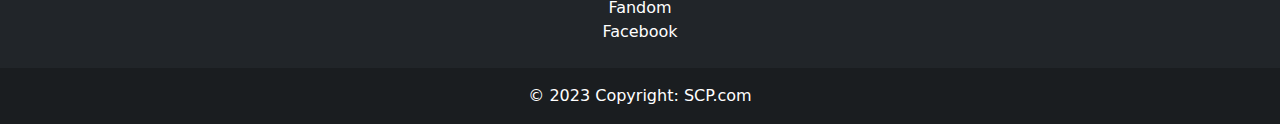
==== commit a1fd22b8: "favicon, font" ====
--- a/index.html
+++ b/index.html
@@ -7,6 +7,7 @@
   <link rel="stylesheet" href="bootstrap css/bootstrap.min.css">
   <script src="https://cdn.jsdelivr.net/npm/bootstrap@5.0.1/dist/js/bootstrap.min.js" integrity="sha384-Atwg2Pkwv9vp0ygtn1JAojH0nYbwNJLPhwyoVbhoPwBhjQPR5VtM2+xf0Uwh9KtT" crossorigin="anonymous"></script>
   <link rel="stylesheet" href="CSS/style.css">
+  <link rel="icon" type="image/x-icon" href="images/favicon_scp.png">
   <title>Kezdőlap</title>
 </head>
 <body>
--- a/CSS/style.css
+++ b/CSS/style.css
@@ -6,84 +6,84 @@
     font-family: 'Product Sans Regular';
     font-style: normal;
     font-weight: normal;
-    src: local('Product Sans Regular'), url('/font/ProductSans-Regular.woff') format('woff');
+    src: local('Product Sans Regular'), url('font/ProductSans-Regular.woff') format('woff');
 }
     
 @font-face {
     font-family: 'Product Sans Italic';
     font-style: normal;
     font-weight: normal;
-    src: local('Product Sans Italic'), url('/font/ProductSans-Italic.woff') format('woff');
+    src: local('Product Sans Italic'), url('font/ProductSans-Italic.woff') format('woff');
 }
     
 @font-face {
     font-family: 'Product Sans Thin Regular';
     font-style: normal;
     font-weight: normal;
-    src: local('Product Sans Thin Regular'), url('/font/ProductSans-Thin.woff') format('woff');
+    src: local('Product Sans Thin Regular'), url('font/ProductSans-Thin.woff') format('woff');
 }
     
 @font-face {
     font-family: 'Product Sans Light Regular';
     font-style: normal;
     font-weight: normal;
-    src: local('Product Sans Light Regular'), url('/font/ProductSans-Light.woff') format('woff');
+    src: local('Product Sans Light Regular'), url('font/ProductSans-Light.woff') format('woff');
 }
     
 @font-face {
     font-family: 'Product Sans Medium Regular';
     font-style: normal;
     font-weight: normal;
-    src: local('Product Sans Medium Regular'), url('/font/ProductSans-Medium.woff') format('woff');
+    src: local('Product Sans Medium Regular'), url('font/ProductSans-Medium.woff') format('woff');
 }
     
 @font-face {
     font-family: 'Product Sans Black Regular';
     font-style: normal;
     font-weight: normal;
-    src: local('Product Sans Black Regular'), url('/font/ProductSans-Black.woff') format('woff');
+    src: local('Product Sans Black Regular'), url('font/ProductSans-Black.woff') format('woff');
 }
     
 @font-face {
     font-family: 'Product Sans Thin Italic';
     font-style: normal;
     font-weight: normal;
-    src: local('Product Sans Thin Italic'), url('/font/ProductSans-ThinItalic.woff') format('woff');
+    src: local('Product Sans Thin Italic'), url('font/ProductSans-ThinItalic.woff') format('woff');
 }
     
 @font-face {
     font-family: 'Product Sans Light Italic';
     font-style: normal;
     font-weight: normal;
-    src: local('Product Sans Light Italic'), url('/font/ProductSans-LightItalic.woff') format('woff');
+    src: local('Product Sans Light Italic'), url('font/ProductSans-LightItalic.woff') format('woff');
 }
     
 @font-face {
     font-family: 'Product Sans Medium Italic';
     font-style: normal;
     font-weight: normal;
-    src: local('Product Sans Medium Italic'), url('/font/ProductSans-MediumItalic.woff') format('woff');
+    src: local('Product Sans Medium Italic'), url('font/ProductSans-MediumItalic.woff') format('woff');
 }
     
 @font-face {
     font-family: 'Product Sans Bold';
     font-style: normal;
     font-weight: normal;
-    src: local('Product Sans Bold'), url('/font/ProductSans-Bold.woff') format('woff');
+    src: local('Product Sans Bold'), url('font/ProductSans-Bold.woff') format('woff');
 }
     
 @font-face {
     font-family: 'Product Sans Bold Italic';
     font-style: normal;
     font-weight: normal;
-    src: local('Product Sans Bold Italic'), url('/font/ProductSans-BoldItalic.woff') format('woff');
+    src: local('Product Sans Bold Italic'), url('font/ProductSans-BoldItalic.woff') format('woff');
 }
     
 @font-face {
     font-family: 'Product Sans Black Italic';
     font-style: normal;
     font-weight: normal;
-    src: local('Product Sans Black Italic'), url('/font/ProductSans-BlackItalic.woff') format('woff');
+    src: local('Product Sans Black Italic'), url('font/ProductSans-BlackItalic.woff') format('woff');
 }
 
 h1{
